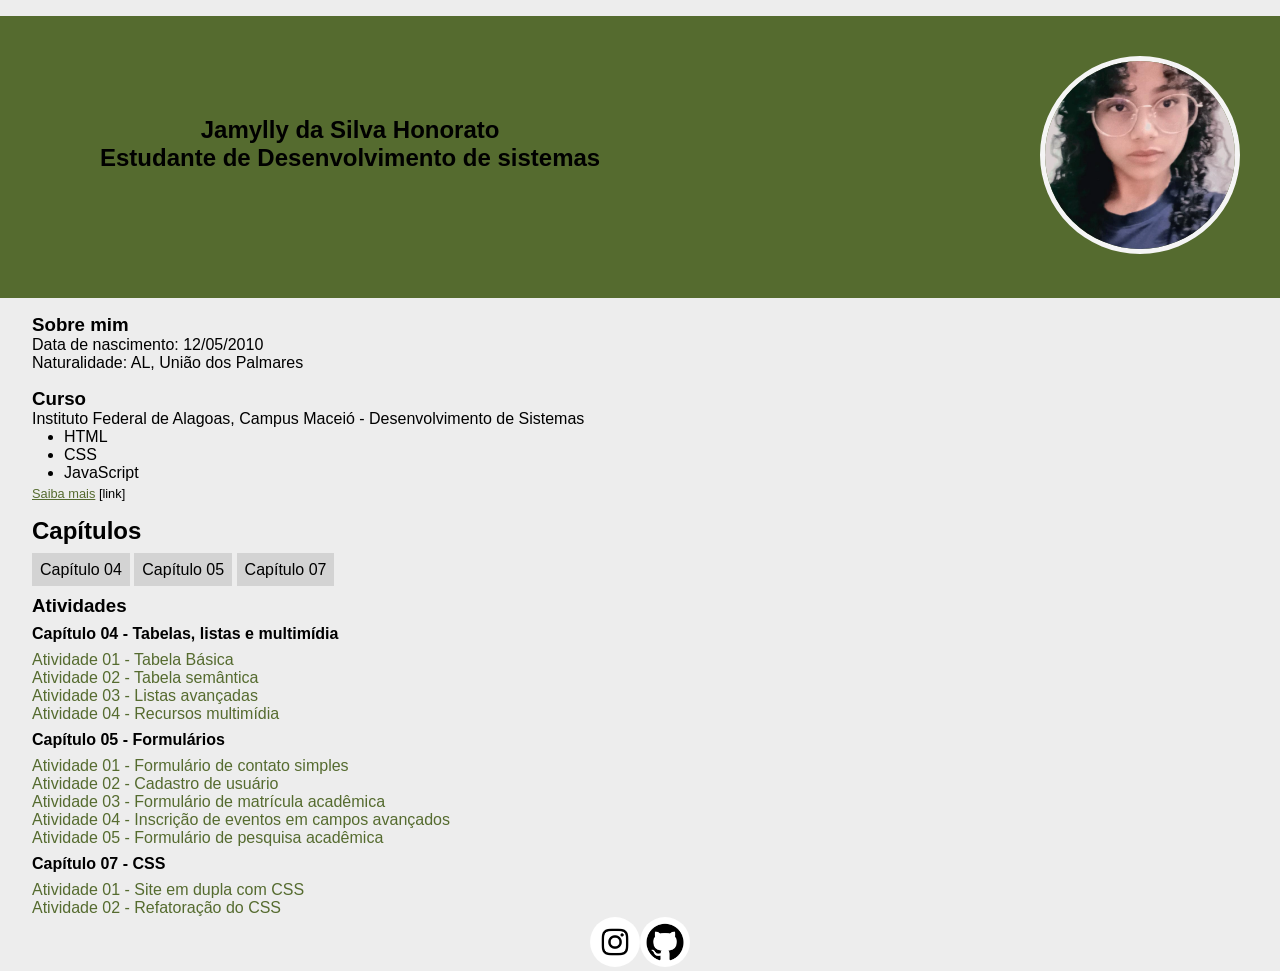
==== index.html @ a735237e "Primeiro commit" ====
<!DOCTYPE html>
<html lang="pt-br">
<head>
  <meta charset="UTF-8">
  <meta name="viewport" content="width=device-width, initial-scale=1.0">
  <link rel="stylesheet" href="style.css">
  <title>Curriculo</title>
</head>

<body>
  <header>
   <div class="cabecalho">
      <section class="apresentacao_nome">
        <h1>Jamylly da Silva Honorato</h1>
        <h2>Estudante de Desenvolvimento de sistemas</h2>
      </section>
      <section class="apresentacao">
        <img src="minha_foto.png" class="minha_foto">
      </section>
    </div>
  </header>
  <main>
    <section class="sobre_mim space">
      <h3>Sobre mim</h3>
      <p>Data de nascimento: 12/05/2010</p>
      <p>Naturalidade: AL, União dos Palmares</p>      
    </section>
    
    <section class="curso space">
      <h3>Curso</h3>
      <p>Instituto Federal de Alagoas, Campus Maceió - Desenvolvimento de Sistemas</p>
      <ul class="lista_curso">
        <li>
          <p>HTML</p>
        </li>
        <li>
          <p>CSS</p>
        </li>
        <li>
          <p>JavaScript</p>
        </li>
      </ul>
      
      <article>
        <aside>
          <a href="https://www2.ifal.edu.br/campus/maceio/ensino/cursos/tecnicos-integrados/desenvolvimento-de-sistemas">Saiba mais</a>
        </aside>       
      </article>
    </section>
    
    <nav class="capitulo">
      <h2>Capítulos</h2>
      <a href="#cap04">Capítulo 04</a>
      <a href="#cap05">Capítulo 05</a>
      <a href="#cap07">Capítulo 07</a>
    </nav>
    
    <nav class="atividade">
      <h3>Atividades</h3>     
      
      <h4 id="cap04">Capítulo 04 - Tabelas, listas e multimídia</h4>
      <ul>
        <li>
          <a href="cap04/at01.html">Atividade 01 - Tabela Básica</a>          
        </li>
        <li>
          <a href="cap04/at02.html">Atividade 02 - Tabela semântica</a>
        </li>
        <li>
          <a href="cap04/at03.html">Atividade 03 - Listas avançadas</a>
        </li>
        <li>
          <a href="cap04/at04.html">Atividade 04 - Recursos multimídia</a>
        </li>
      </ul>
      
      <h4 id="cap05">Capítulo 05 - Formulários</h4>
      <ul>
        <li>
          <a href="cap05/at01.html">Atividade 01 - Formulário de contato simples</a>
        </li>
        <li>
          <a href="cap05/at02.html">Atividade 02 - Cadastro de usuário</a>
        </li>
        <li>
          <a href="cap05/at03.html">Atividade 03 - Formulário de matrícula acadêmica</a>
        </li>
        <li>
          <a href="cap05/at04.html">Atividade 04 - Inscrição de eventos em campos avançados</a>
        </li>
        <li>
          <a href="cap05/at05.html">Atividade 05 - Formulário de pesquisa acadêmica</a>
        </li>
      </ul>
      
      <h4 id="cap07">Capítulo 07 - CSS</h4>
      <ul>
        <li>
          <a href="cap07/at01.html">Atividade 01 - Site em dupla com CSS</a>
        </li>
        <li>
          <a href="cap07/at02.html">Atividade 02 - Refatoração do CSS</a>
        </li>
      </ul>
    </nav>
  </main>
  
  <footer>
    <div class="center">
      <a href=""><img src="instagram.jpg" class="imagem"></a>
      <a href="https://github.com/JsHonorato"><img src="github.jpg" class="imagem"></a>
    </div>
  </footer>
</body>
</html>
---- style.css ----
/* color tema
   #ededed
   #7ca145
*/
*{
  margin: 0; 
  padding: 0;
  box-sizing: border-box;
}

body{
  font-family: Sans-Serif;
  background-color: #ededed;
}

.cabecalho{
  display: flex;
  justify-content: space-between;
  text-align: center;
  padding: 32px;
  margin-top: 16px;
}

.cabecalho{
  background-color: darkolivegreen;
  padding: 40px 40px
}

.apresentacao_nome{
  padding: 60px;
}

.cabecalho img{
  max-width: 200px;
  border: 5px solid whitesmoke;
  border-radius: 100%;
}

.space {
  margin-left: 32px;
  margin-top: 16px;
}

.lista_curso {
  padding-left: 32px;
}

article aside{
  font-size: 0.8em;
  padding-top: 4px;
}

article aside::after{
  content: "[link]";
}

aside a{
  color: darkolivegreen;
}

.capitulo h2 {
  padding-bottom: 16px; 
}

.capitulo a{
  background-color: lightgray;
  color: black;
  padding: 8px;
}

nav {
  margin-left: 32px;
  margin-top: 16px;
}

nav ul {
  list-style-type: none;
}

nav h4{
  padding-top: 8px;
  padding-bottom: 8px;
}

nav a {
  color: darkolivegreen;
  text-decoration: none;
}

.center{
  display: flex;
  justify-content: center;
  align-items: center;
}

.imagem{
  max-width: 50px;
  border-radius: 100%;
}
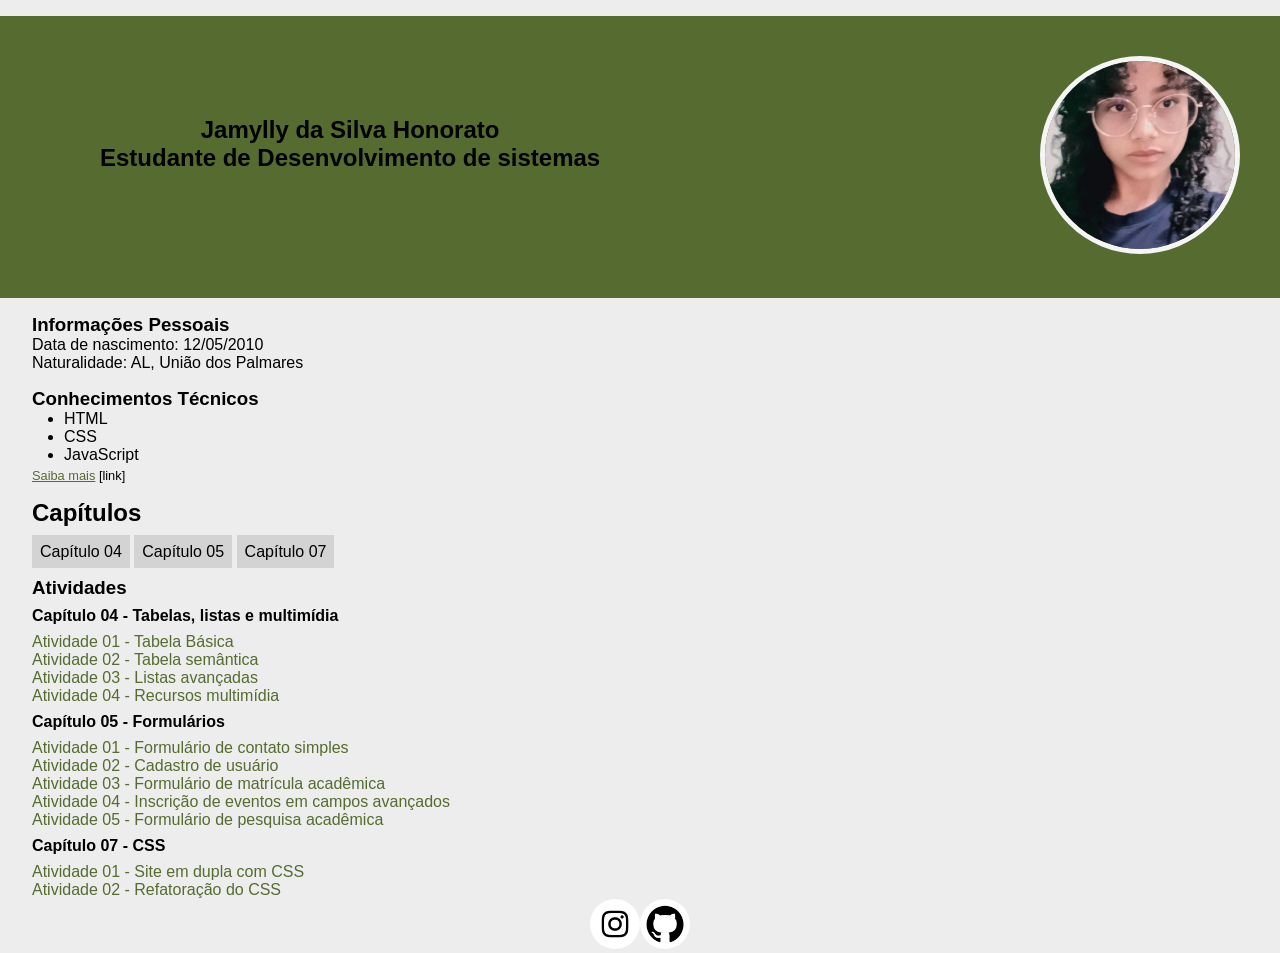
==== commit 708b9b73: "Update index.html Arrumando títulos" ====
--- a/index.html
+++ b/index.html
@@ -21,14 +21,13 @@
   </header>
   <main>
     <section class="sobre_mim space">
-      <h3>Sobre mim</h3>
+      <h3>Informações Pessoais</h3>
       <p>Data de nascimento: 12/05/2010</p>
       <p>Naturalidade: AL, União dos Palmares</p>      
     </section>
     
     <section class="curso space">
-      <h3>Curso</h3>
-      <p>Instituto Federal de Alagoas, Campus Maceió - Desenvolvimento de Sistemas</p>
+      <h3>Conhecimentos Técnicos</h3>
       <ul class="lista_curso">
         <li>
           <p>HTML</p>
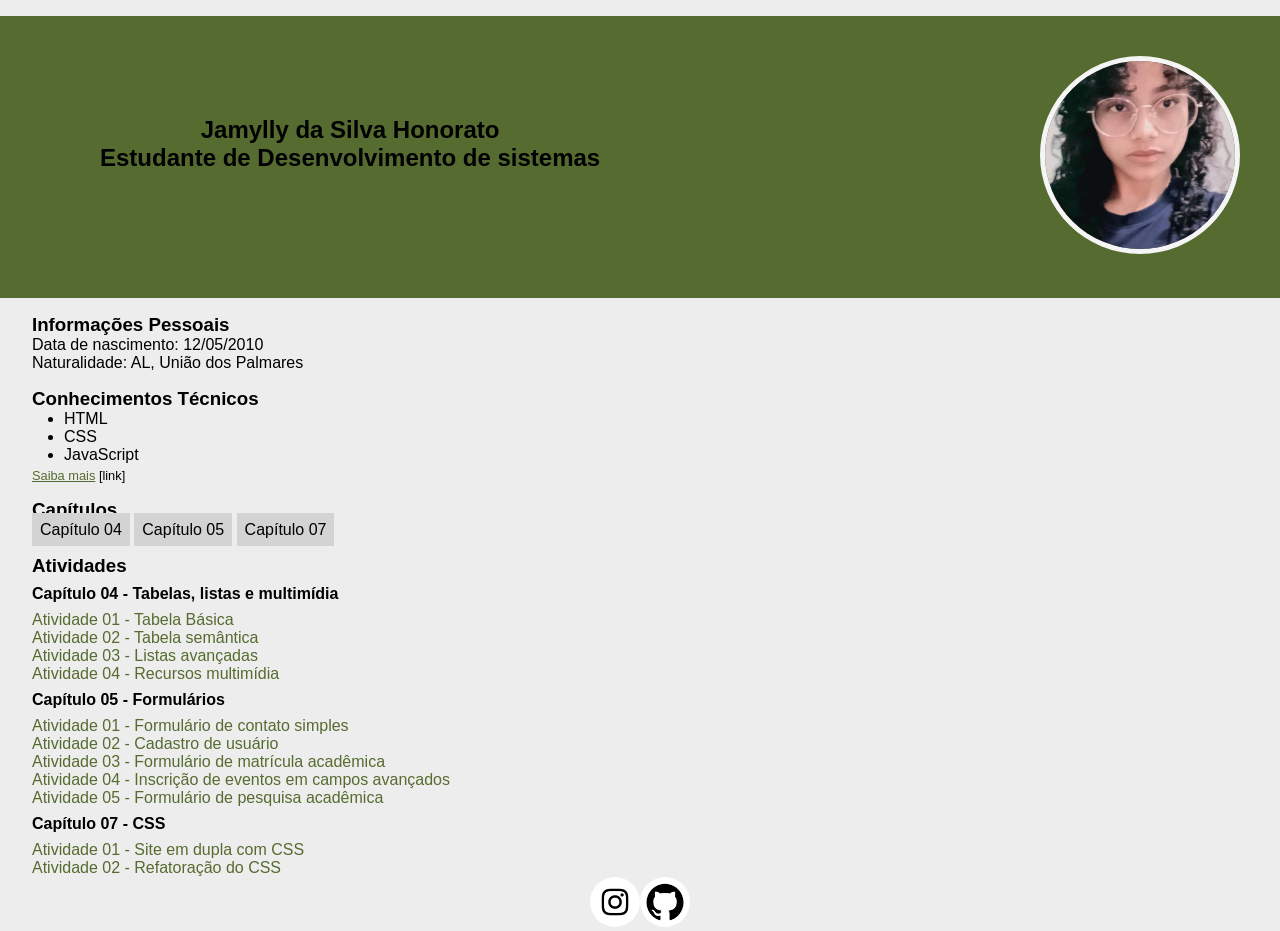
==== commit e1e24288: "Update index.html" ====
--- a/index.html
+++ b/index.html
@@ -48,7 +48,7 @@
     </section>
     
     <nav class="capitulo">
-      <h2>Capítulos</h2>
+      <h3>Capítulos</h3>
       <a href="#cap04">Capítulo 04</a>
       <a href="#cap05">Capítulo 05</a>
       <a href="#cap07">Capítulo 07</a>
